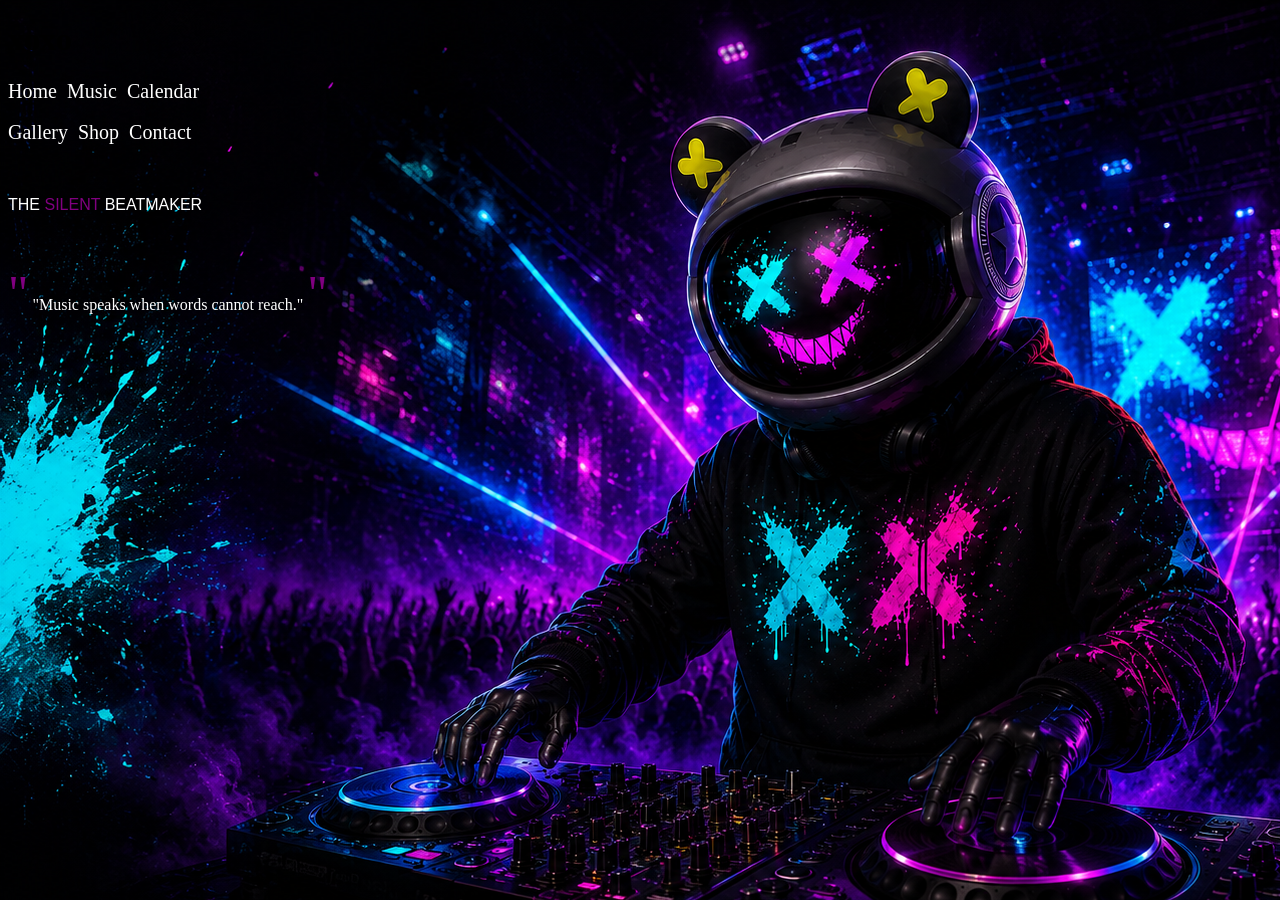
==== html/home.html @ c2f1f4cd "inicio" ====
<!DOCTYPE html>
<html lang="pt-BR">
<head>
    <meta charset="UTF-8">
    <meta name="viewport" content="width=device-width, initial-scale=1.0">
    <link rel="stylesheet" href="../css/home.css">
       <link rel="icon" type="../img/head-xox.ico" href="favicon.ico">
    <title>xoxo</title>
</head>
<body>
    <header>
        <h1>xoxo</h1>
        <ul>
            <li> <a href="home.html">Home</a></li>
              <li> <a href="music.html">Music</a></li>
              <li> <a href="calendar.html">Calendar</a></li>
        </ul>
        <img src="" alt="">
        <ul>
            <li><a href="gallery.html">Gallery</a></li>
            <li> <a href="shop.html">Shop</a></li>
            <li> <a href="contact.html">Contact</a></li>
        </ul>

        <img src="" alt="">
        <img src="" alt="">
        <img src="" alt="">
        <img src="" alt="">
        <img src="" alt="">
    </header>


 <img src="" alt="">
 <br>
 <p class="sub">THE <font color="purple">SILENT</font> BEATMAKER</p>
  <br>
  <p class="music"><font class="aspas" color="purple">"</font> "Music speaks when words cannot reach." <font class="aspas2" color="purple">"</font></p>


</body>
</html>
---- css/home.css ----
body{
   background-image: url(../img/xox3.png);
}

.sub{
    font-family: 'Franklin Gothic Medium', 'Arial Narrow', Arial, sans-serif;
}


.aspas,.aspas2{
    font-size: 50px;
}


p{
    color: white;
}

ul{
    list-style: none;
    color: white;
    display: flex;
    gap: 10px;
   padding: 0;
    margin: 0;
}


li{
    font-size: 20px;
   justify-content: space-between;
}
a:hover{
    color: aqua;
    border-bottom: 0.3px solid aqua;
    
}
a{
    text-decoration: none;
    color: white;
    transition: all 0.3s ease;
    display: inline-block;
 position: relative;

}


a::after {
    content: "";
    position: absolute;
    left: 0;
    bottom: -3px;
    width: 0;
    height: 2px;
    background: #21deff;
    transition: width 0.3s ease;
}

a:hover::after {
    width: 100%;
}
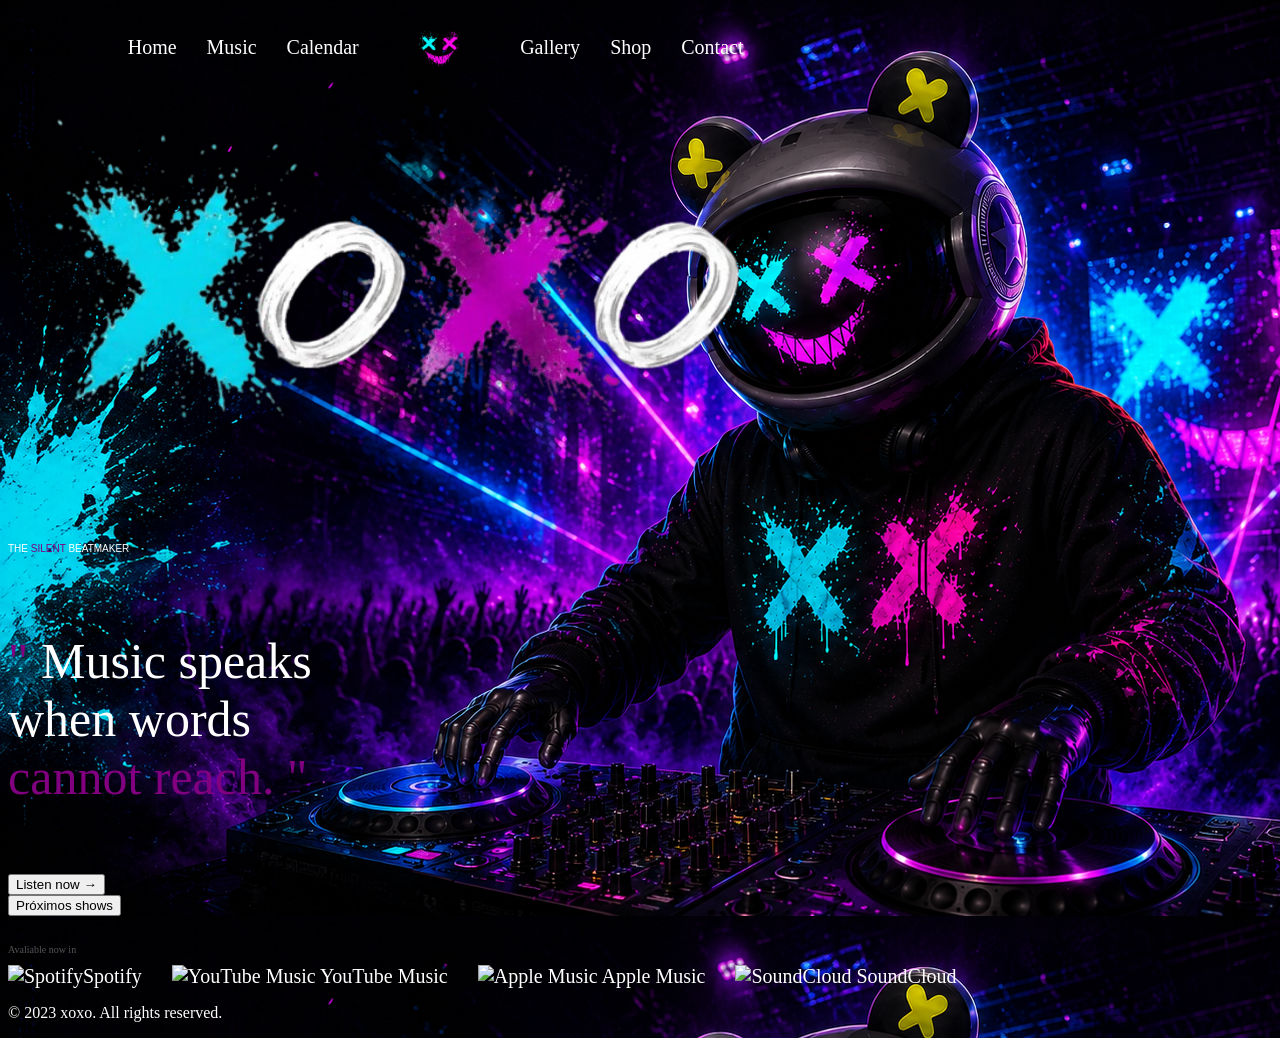
==== commit 45da23b6: "update one" ====
--- a/html/home.html
+++ b/html/home.html
@@ -15,7 +15,7 @@
               <li> <a href="music.html">Music</a></li>
               <li> <a href="calendar.html">Calendar</a></li>
         </ul>
-        <img src="" alt="">
+        <img class="pulsar" src="../img/xox2-removebg-preview.png" alt="">
         <ul>
             <li><a href="gallery.html">Gallery</a></li>
             <li> <a href="shop.html">Shop</a></li>
@@ -30,12 +30,27 @@
     </header>
 
 
- <img src="" alt="">
+ <img 
+ class= "name-img pulsar"src="../img/name.png.png" alt="">
  <br>
  <p class="sub">THE <font color="purple">SILENT</font> BEATMAKER</p>
+ <br>
+  <p class="music"><font class="aspas" color="purple">"</font> Music speaks<br>when words<br><font color="purple">cannot reach.</font> <font class="aspas2" color="purple">"</font></p>
   <br>
-  <p class="music"><font class="aspas" color="purple">"</font> "Music speaks when words cannot reach." <font class="aspas2" color="purple">"</font></p>
-
-
+  <button id="button1">Listen now →</button>
+  <br>
+  <button id="button2"> Próximos shows</button>
+<br>
+<br>
+   <p class="av">Avaliable now in</p>
+  <ul>
+    <li> <IMG src="../img/spotify.png" alt="Spotify">Spotify</li>
+    <li><IMG src="../img/youtube.png" alt="YouTube Music"> YouTube Music</li>
+    <li><IMG src="../img/apple-music.png" alt="Apple Music"> Apple Music</li>
+    <li><IMG src="../img/soundcloud.png" alt="SoundCloud"> SoundCloud</li>
+  </ul>
+<footer>
+    <p>&copy; 2023 xoxo. All rights reserved.</p>
+</footer>
 </body>
 </html>
--- a/css/home.css
+++ b/css/home.css
@@ -4,6 +4,9 @@
 
 .sub{
     font-family: 'Franklin Gothic Medium', 'Arial Narrow', Arial, sans-serif;
+    font-size: 10px;
+
+
 }
 
 
@@ -20,9 +23,15 @@
     list-style: none;
     color: white;
     display: flex;
-    gap: 10px;
+    gap: 30px;
    padding: 0;
     margin: 0;
+}
+
+header {
+    display: flex;
+    justify-content: space-between;
+    align-items: center;
 }
 
 
@@ -30,6 +39,7 @@
     font-size: 20px;
    justify-content: space-between;
 }
+
 a:hover{
     color: aqua;
     border-bottom: 0.3px solid aqua;
@@ -58,4 +68,42 @@
 
 a:hover::after {
     width: 100%;
+}
+
+img{
+    width: 50px;
+}
+
+.name-img{
+    width: 800px;
+    display: block;
+    transition: 2s ease;
+   
+}
+.pulsar{
+    animation: pulsar 2s ease-in-out infinite;
+    color: blueviolet;
+}
+
+.av{
+    font-size: 10px;
+  color: #545555;
+}
+
+.music{
+  font-size: 50px;
+}
+
+
+@keyframes pulsar {
+     0% {
+       transform: scale(1);
+        opacity: 1;      }
+    50% {
+       transform: scale(1.1);
+        opacity: 0.5;      }
+    100% {
+       transform: scale(1);
+        opacity: 1;  }
+
 }
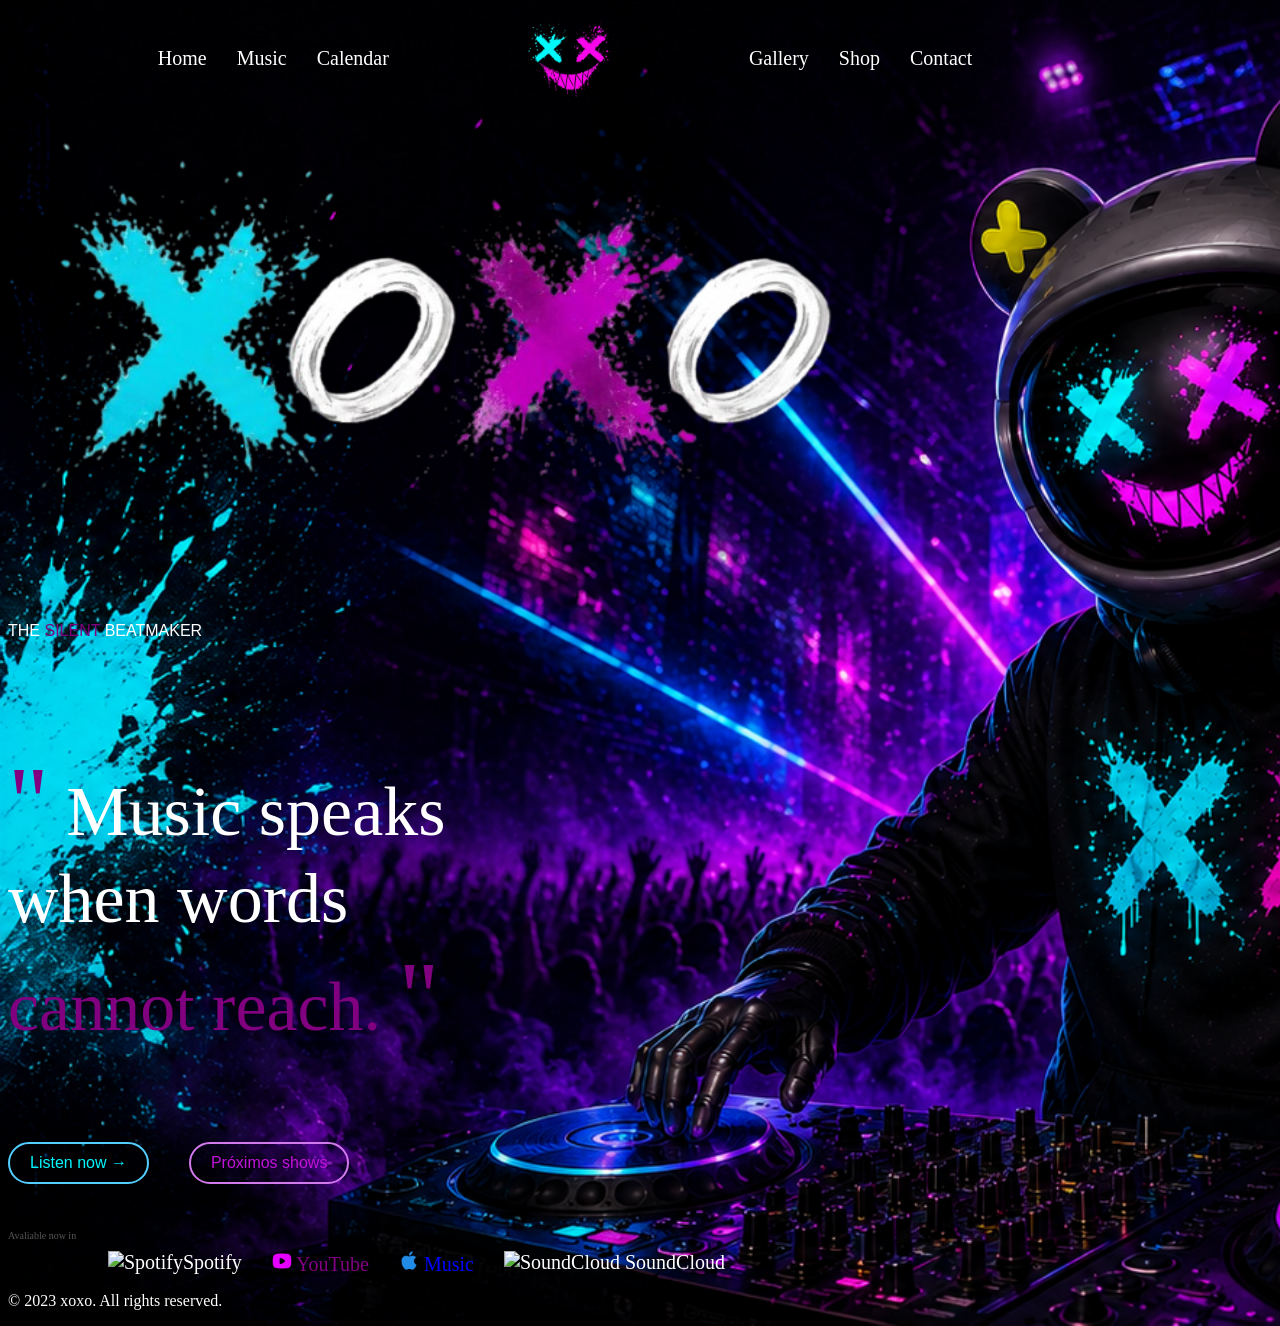
==== commit 41c523d5: "update1.0" ====
--- a/html/home.html
+++ b/html/home.html
@@ -4,29 +4,31 @@
     <meta charset="UTF-8">
     <meta name="viewport" content="width=device-width, initial-scale=1.0">
     <link rel="stylesheet" href="../css/home.css">
-       <link rel="icon" type="../img/head-xox.ico" href="favicon.ico">
+       <link rel="icon" type="../img/icon.png" href="../img/icon.png">
     <title>xoxo</title>
 </head>
 <body>
     <header>
-        <h1>xoxo</h1>
         <ul>
             <li> <a href="home.html">Home</a></li>
               <li> <a href="music.html">Music</a></li>
               <li> <a href="calendar.html">Calendar</a></li>
         </ul>
-        <img class="pulsar" src="../img/xox2-removebg-preview.png" alt="">
+        <img class=" xo    pulsar" src="../img/xox2-removebg-preview.png" alt="">
         <ul>
             <li><a href="gallery.html">Gallery</a></li>
             <li> <a href="shop.html">Shop</a></li>
             <li> <a href="contact.html">Contact</a></li>
         </ul>
+        <ul>
+            <li>  <img src="" alt=""></li>
+            <li><img src="" alt=""></li>
+            <li><img src="" alt=""></li>
+            <li><img src="" alt=""></li>
+            <li><img src="" alt=""></li>
+        </ul>
 
-        <img src="" alt="">
-        <img src="" alt="">
-        <img src="" alt="">
-        <img src="" alt="">
-        <img src="" alt="">
+      
     </header>
 
 
@@ -37,16 +39,18 @@
  <br>
   <p class="music"><font class="aspas" color="purple">"</font> Music speaks<br>when words<br><font color="purple">cannot reach.</font> <font class="aspas2" color="purple">"</font></p>
   <br>
-  <button id="button1">Listen now →</button>
+  <div class="container">
+  <button class="but1" id="button1">Listen now →</button>
   <br>
-  <button id="button2"> Próximos shows</button>
+  <button class="but2" id="button2"> Próximos shows</button>
+  </div>
 <br>
 <br>
    <p class="av">Avaliable now in</p>
   <ul>
     <li> <IMG src="../img/spotify.png" alt="Spotify">Spotify</li>
-    <li><IMG src="../img/youtube.png" alt="YouTube Music"> YouTube Music</li>
-    <li><IMG src="../img/apple-music.png" alt="Apple Music"> Apple Music</li>
+    <li><IMG class="tube" src="../img/icons8-reproduzir-youtube-32.png" alt="YouTube">  <font color="purple">YouTube</font></li>
+    <li><IMG class="apple" src="../img/icons8-mac-os-30.png" alt="Apple Music"> <font color="blue">Music</font></li>
     <li><IMG src="../img/soundcloud.png" alt="SoundCloud"> SoundCloud</li>
   </ul>
 <footer>
--- a/css/home.css
+++ b/css/home.css
@@ -1,10 +1,12 @@
 body{
    background-image: url(../img/xox3.png);
+    background-size: cover;
+   
 }
 
 .sub{
     font-family: 'Franklin Gothic Medium', 'Arial Narrow', Arial, sans-serif;
-    font-size: 10px;
+   font-family: 'Lucida Sans', 'Lucida Sans Regular', 'Lucida Grande', 'Lucida Sans Unicode', Geneva, Verdana, sans-serif;
 
 
 }
@@ -14,6 +16,10 @@
     font-size: 50px;
 }
 
+.xo{
+    width: 100px;
+    margin-left: 100px;
+}
 
 p{
     color: white;
@@ -26,12 +32,14 @@
     gap: 30px;
    padding: 0;
     margin: 0;
+    margin-left: 100px;
 }
 
 header {
     display: flex;
-    justify-content: space-between;
     align-items: center;
+    justify-content: center;
+    gap: 30px;
 }
 
 
@@ -75,7 +83,7 @@
 }
 
 .name-img{
-    width: 800px;
+    width: 900px;
     display: block;
     transition: 2s ease;
    
@@ -91,9 +99,64 @@
 }
 
 .music{
-  font-size: 50px;
-}
-
+  font-size: 70px;
+ margin-right: 2%;
+}
+.but1{
+    background-color: transparent;
+    color: rgb(0, 247, 255);
+    border: 2px solid rgb(82, 206, 255);
+    padding: 10px 20px;
+    font-size: 16px;
+    cursor: pointer;
+    transition: all 0.3s ease;
+    border-radius: 30px;
+}
+
+.but2{
+    background-color: transparent;
+    color: rgb(193, 19, 216);
+    border: 2px solid rgb(210, 122, 236);
+    padding: 10px 20px;
+    font-size: 16px;
+    cursor: pointer;
+    transition: all 0.3s ease;
+    border-radius: 30px;
+}
+
+.container{
+    display: flex;
+    gap: 20px;
+}
+
+
+.aspas{
+    font-size: 100px;
+   
+}
+
+.aspas2{
+    font-size: 100px;
+   
+}
+
+.apple{
+    width: 20px;
+}
+
+.tube{
+    width: 20px;
+}
+
+.but1:hover{
+    background-color: rgb(82, 206, 255);
+   
+}
+
+.but2:hover{
+    background-color: rgb(210, 122, 236);
+    
+}
 
 @keyframes pulsar {
      0% {
@@ -106,4 +169,48 @@
        transform: scale(1);
         opacity: 1;  }
 
+}
+
+
+@media screen and (max-width: 600px) {
+   
+    body{
+        background-image: url(../img/xoxocelular.png);
+        background-size: cover;
+    }
+   
+   ul{
+   
+    color: white;
+    display: flex;
+    gap: 30px;
+    padding: 0;
+    margin: 0;
+    justify-content: flex-start;
+
+    
+   }
+   li{
+    width: 7px;
+    font-size: 10px;
+   }
+
+   .xo{
+    width: 70px;
+    margin-left: 30px;
+   }
+   
+   
+    .name-img{
+        width: 90%;
+        max-width: 400px;
+    }
+    .music{
+        font-size: 30px;
+    }
+    .av{
+        font-size: 8px;
+    }
+
+
 }
